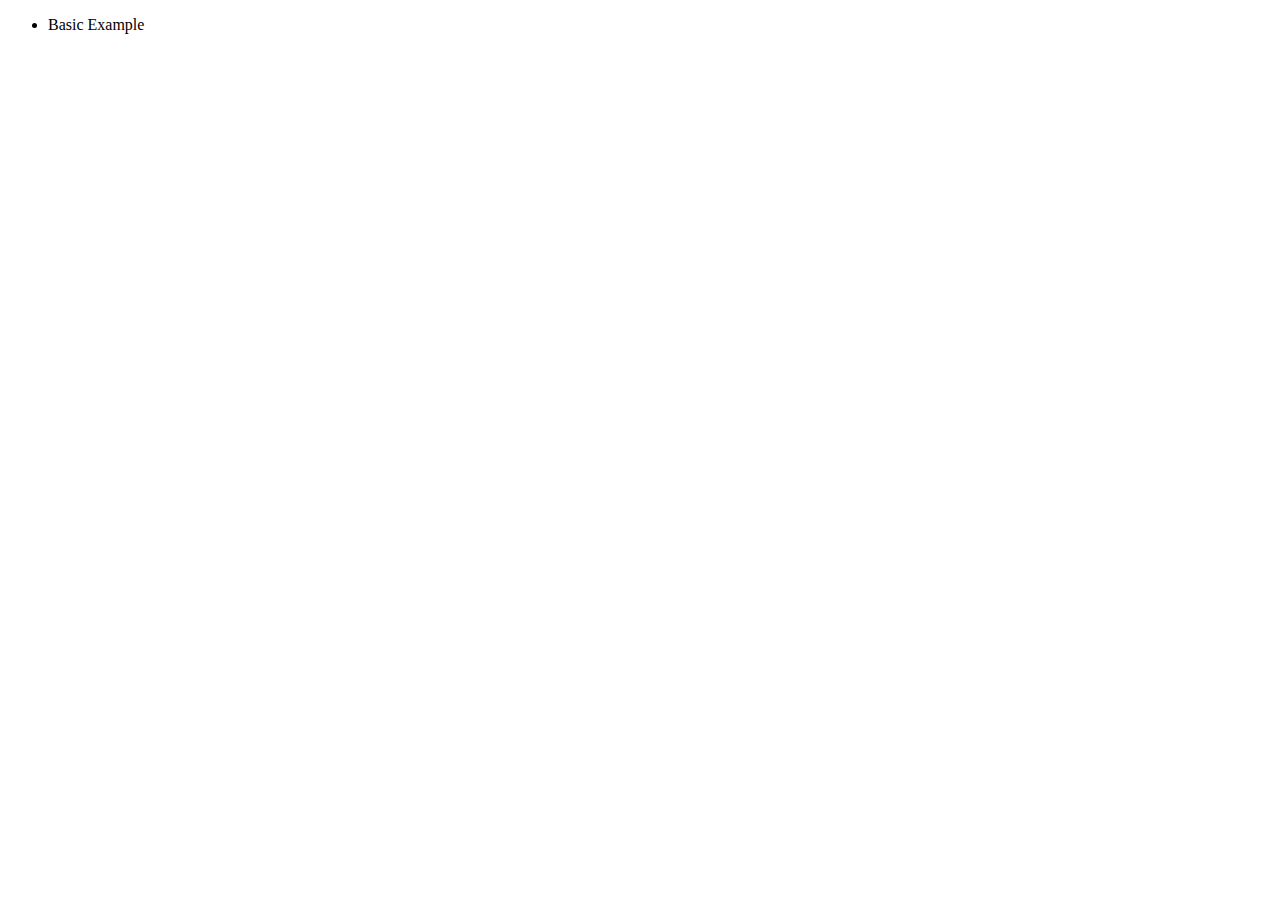
==== index.html @ 8d44cafe "Update index.html" ====
<!DOCTYPE html>
<html lang="en">
  <head>
    <meta charset="UTF-8" />
    <meta name="viewport" content="width=device-width, initial-scale=1.0" />
    <title>Document</title>
  </head>
  <body>
    <ul>
      <li>
        <a href="CreativeCoding/Sprint_1/Sketch_Farben/index.html"></a>
        Basic Example
      </li>
    </ul>
  </body>
</html>
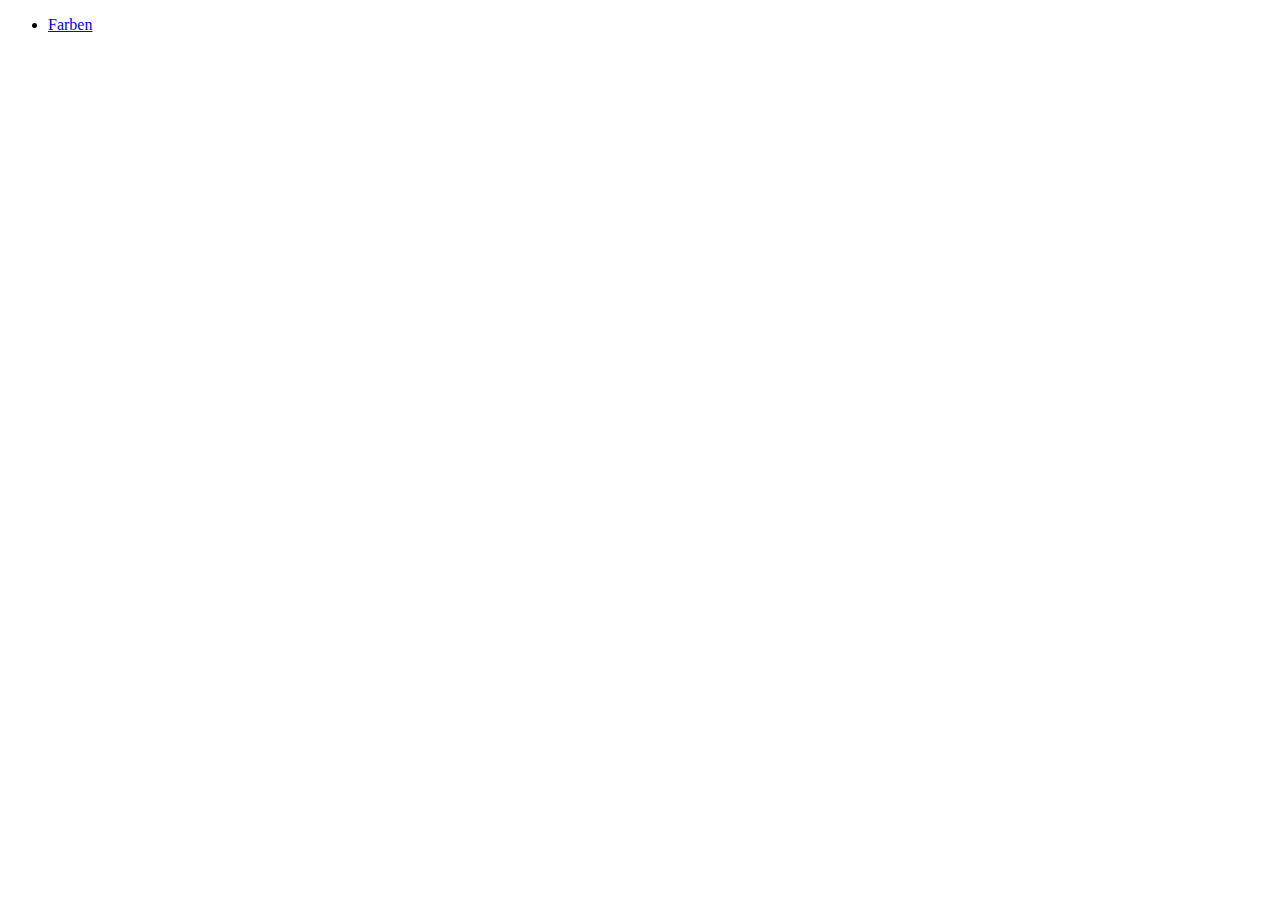
==== commit 53ca6526: "Update index.html" ====
--- a/index.html
+++ b/index.html
@@ -8,8 +8,7 @@
   <body>
     <ul>
       <li>
-        <a href="CreativeCoding/Sprint_1/Sketch_Farben/index.html"></a>
-        Basic Example
+        <p><a href="https://fionazellweger.github.io/CreativeCoding/Sprint_1/Sketch_Farben/">Farben</a></p>
       </li>
     </ul>
   </body>
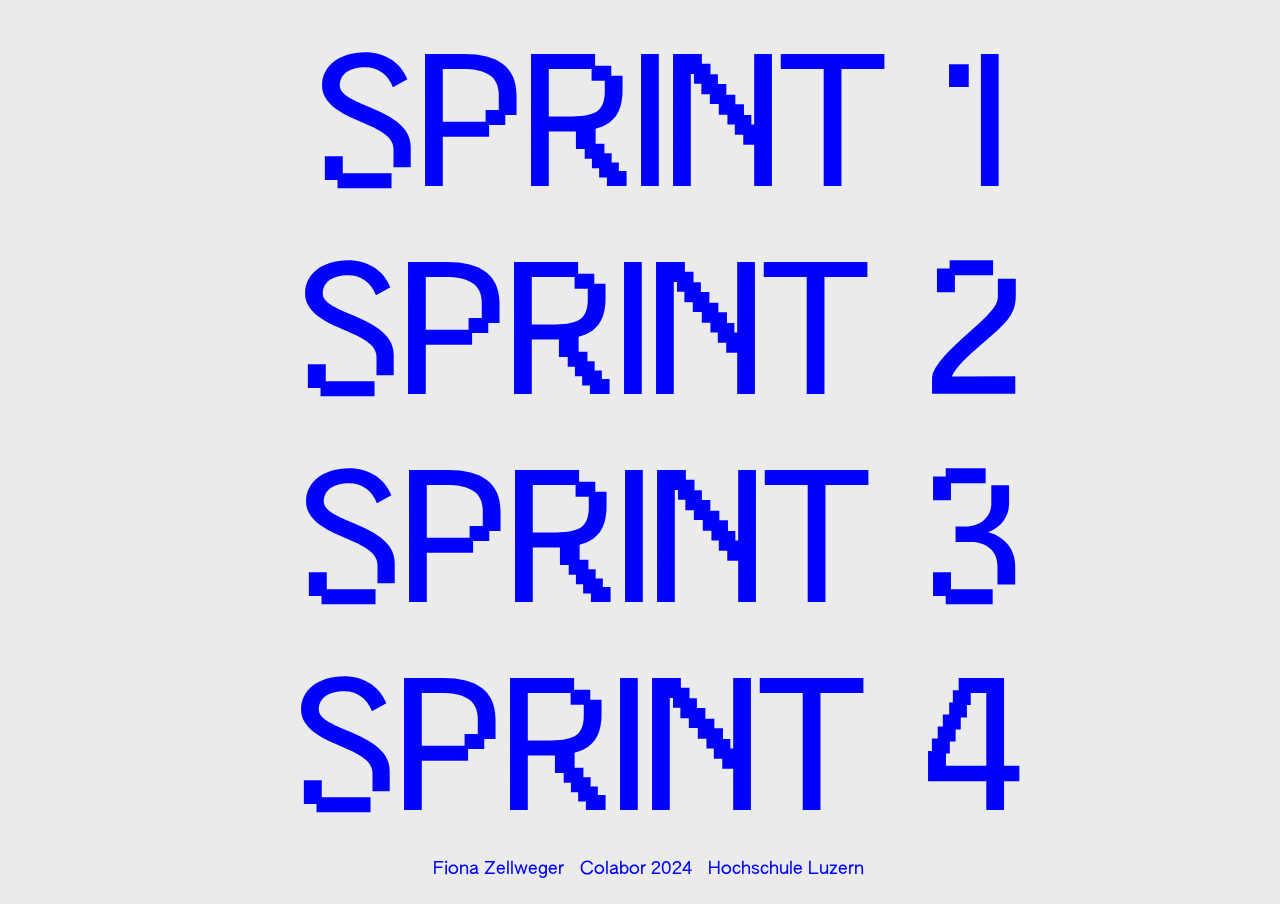
==== commit c82d9ad4: "Add files via upload" ====
--- a/index.html
+++ b/index.html
@@ -1,15 +1,29 @@
 <!DOCTYPE html>
 <html lang="en">
   <head>
-    <meta charset="UTF-8" />
+    <meta charset="utf-8" />
     <meta name="viewport" content="width=device-width, initial-scale=1.0" />
-    <title>Document</title>
+
+    <title>Prozessgalerie</title>
+
+    <link rel="stylesheet" type="text/css" href="app.css" />
   </head>
-  <body>
+
+  <body
+    <main>
     <ul>
-      <li>
-        <p><a href="https://fionazellweger.github.io/CreativeCoding/Sprint_1/Sketch_Farben/">Farben</a></p>
-      </li>
+      <li><a href="Sprint1/index.html">Sprint 1</a></li>
+      <li><a href="Sprint2/index.html">Sprint 2</a></li>
+      <li><a href="Sprint3/index.html">Sprint 3</a></li>
+      <li><a href="">Sprint 4</a></li>
     </ul>
+    <main>   
+    <footer>
+      <h1>Fiona Zellweger</h1>
+      <h1>Colabor 2024</h1>
+      <h1>Hochschule Luzern</h1>
+    </footer>
+
+    <script src="sketch.js"></script>
   </body>
 </html>
--- a/app.css
+++ b/app.css
@@ -0,0 +1,162 @@
+@font-face {
+  font-family: "Mountain";
+  src: url("GlyphWorld-Mountain.otf") format("opentype");
+}
+
+@font-face {
+  font-family: "Authentic";
+  src: url("AUTHENTICSans-90.otf") format("opentype");
+}
+
+body {
+  padding: 0px;
+  background-color: rgb(235, 235, 235);
+  font-family: "Mountain";
+  color: rgb(0, 0, 255);
+}
+
+main {
+  width: 100vw;
+  display: flex;
+  flex-direction: column;
+  align-items: center;
+  justify-content: center;
+  text-align: center;
+  padding-top: 1rem;
+  padding-bottom: 1rem;
+  overflow-y: auto; /* Make the main container scrollable */
+  box-sizing: border-box;
+}
+.column {
+  column-count: 2;
+  column-width: 100px;
+  column-gap: 40px;
+}
+
+main article {
+  display: flex;
+  flex-direction: row;
+  justify-content: space-between;
+  max-width: 76vw;
+  width: 100%;
+  margin-bottom: 2rem; /* Added margin-bottom for spacing */
+  font-family: "Authentic";
+  text-align: left;
+  line-height: 1.3;
+  font-size: 1.15rem;
+  gap: 2rem;
+}
+
+main article a {
+  color: rgb(0, 0, 255);
+}
+
+header {
+  display: flex;
+  flex-direction: column;
+  justify-content: center;
+  align-items: center;
+  text-align: center;
+  margin-top: 0vw;
+}
+
+header h1 {
+  font-weight: normal;
+  display: inline-block;
+  padding: 0.5rem;
+  padding-right: 5rem;
+  margin: 0rem;
+  font-size: 11rem;
+}
+
+nav {
+  font-family: "Authentic";
+  text-align: left;
+  width: 50%;
+  margin-right: 1vw;
+  margin-left: 2vw;
+  margin-top: 1.5vw;
+  font-size: 1.1rem;
+  position: fixed;
+}
+
+nav a {
+  color: rgb(0, 0, 255);
+  text-decoration: none;
+}
+
+nav:hover {
+  color: transparent;
+  text-shadow: 0 0 12px rgba(0, 0, 255);
+}
+
+ul {
+  display: flex;
+  flex-direction: column;
+  align-items: center;
+  justify-content: center;
+  text-align: center;
+}
+
+ul li {
+  list-style-type: none;
+  padding: 1rem;
+  margin: 0rem;
+  font-size: 11rem;
+  line-height: 1;
+}
+
+ul li a {
+  text-decoration: none;
+  color: rgb(0, 0, 255);
+}
+
+ul li:hover {
+  color: transparent;
+  text-shadow: 0 0 12px rgba(0, 0, 255);
+}
+
+ul li:hover a {
+  color: transparent;
+  text-shadow: 0 0 12px rgba(0, 0, 255);
+}
+
+.img-container {
+  width: 95vw;
+  margin-left: 0vw;
+  margin-right: 0vw;
+}
+
+img {
+  width: 80%;
+  height: auto;
+  margin-bottom: 1vw;
+  align-items: center;
+}
+
+footer {
+  position: fixed;
+  bottom: 20px;
+  width: 100vw;
+  display: flex;
+  align-items: center;
+  justify-content: center;
+  text-align: center;
+  flex-direction: row;
+  gap: 1rem; /* Adjust gap as needed */
+}
+
+footer h1 {
+  font-weight: normal;
+  display: block;
+  padding: 0;
+  margin: 0;
+  font-family: "Authentic";
+  font-size: 1.1rem;
+}
+
+footer a {
+  display: flex;
+  width: 60px;
+  height: 52px;
+}
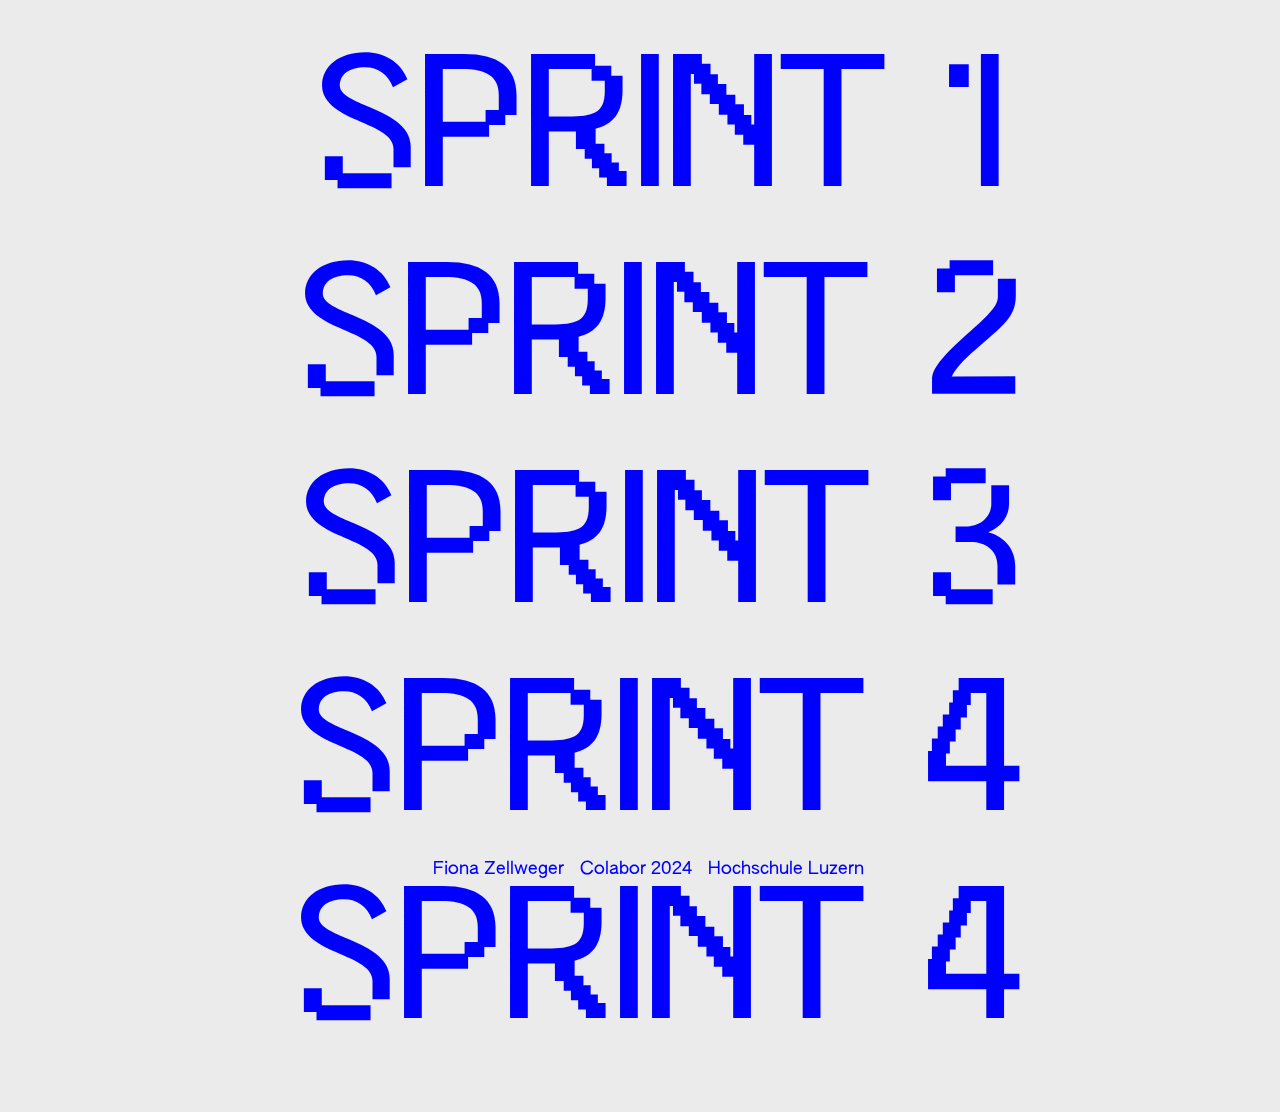
==== commit 4a79cab2: "Update index.html" ====
--- a/index.html
+++ b/index.html
@@ -15,6 +15,7 @@
       <li><a href="Sprint1/index.html">Sprint 1</a></li>
       <li><a href="Sprint2/index.html">Sprint 2</a></li>
       <li><a href="Sprint3/index.html">Sprint 3</a></li>
+        <li><a href="Sprint4/index.html">Sprint 4</a></li>
       <li><a href="">Sprint 4</a></li>
     </ul>
     <main>   
--- a/app.css
+++ b/app.css
@@ -1,11 +1,11 @@
 @font-face {
   font-family: "Mountain";
-  src: url("GlyphWorld-Mountain.otf") format("opentype");
+  src: url("fonts/GlyphWorld-Mountain.otf") format("opentype");
 }
 
 @font-face {
   font-family: "Authentic";
-  src: url("AUTHENTICSans-90.otf") format("opentype");
+  src: url("fonts/AUTHENTICSans-90.otf") format("opentype");
 }
 
 body {
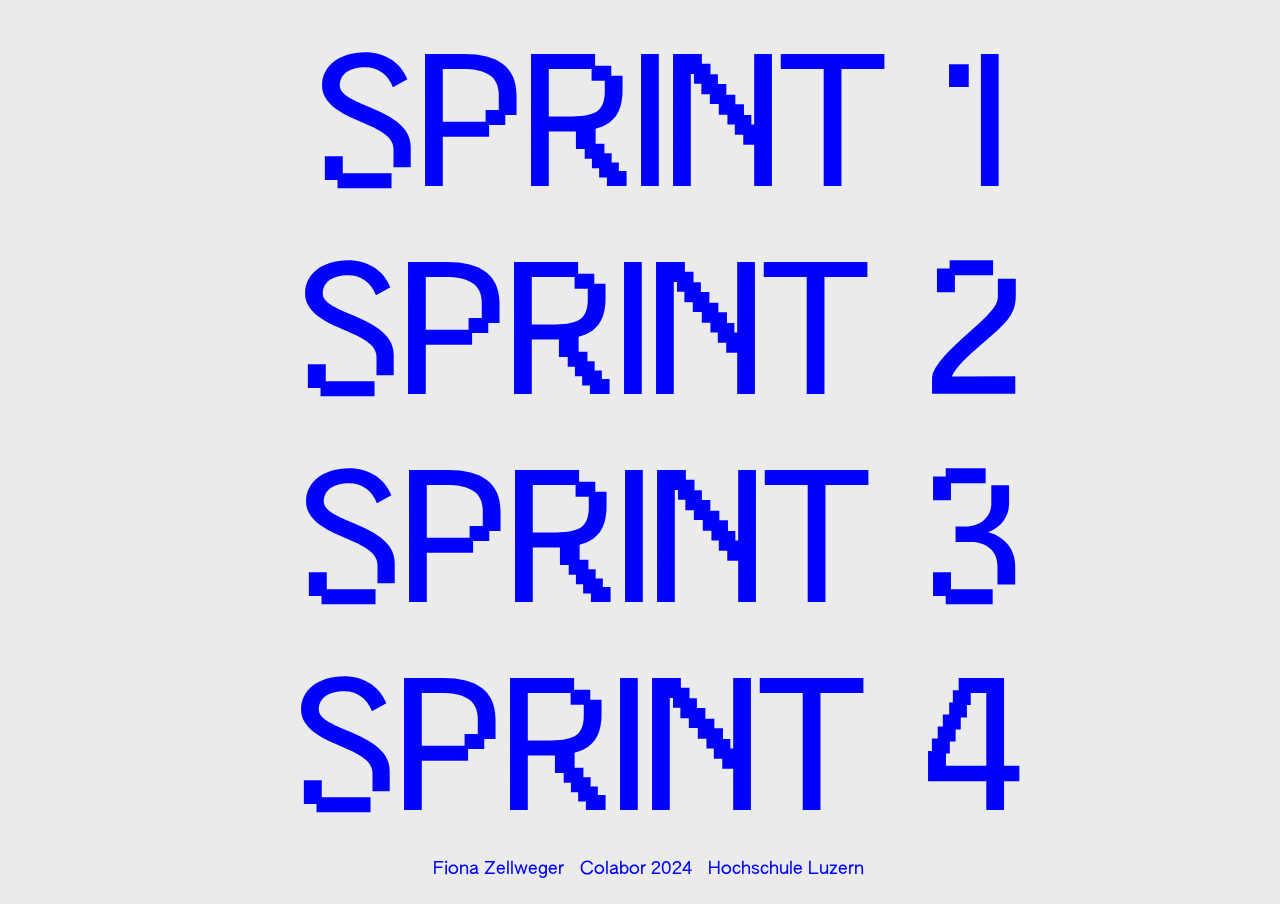
==== commit 3fb0eda9: "Update index.html" ====
--- a/index.html
+++ b/index.html
@@ -15,8 +15,7 @@
       <li><a href="Sprint1/index.html">Sprint 1</a></li>
       <li><a href="Sprint2/index.html">Sprint 2</a></li>
       <li><a href="Sprint3/index.html">Sprint 3</a></li>
-        <li><a href="Sprint4/index.html">Sprint 4</a></li>
-      <li><a href="">Sprint 4</a></li>
+      <li><a href="Sprint4/index.html">Sprint 4</a></li>
     </ul>
     <main>   
     <footer>
